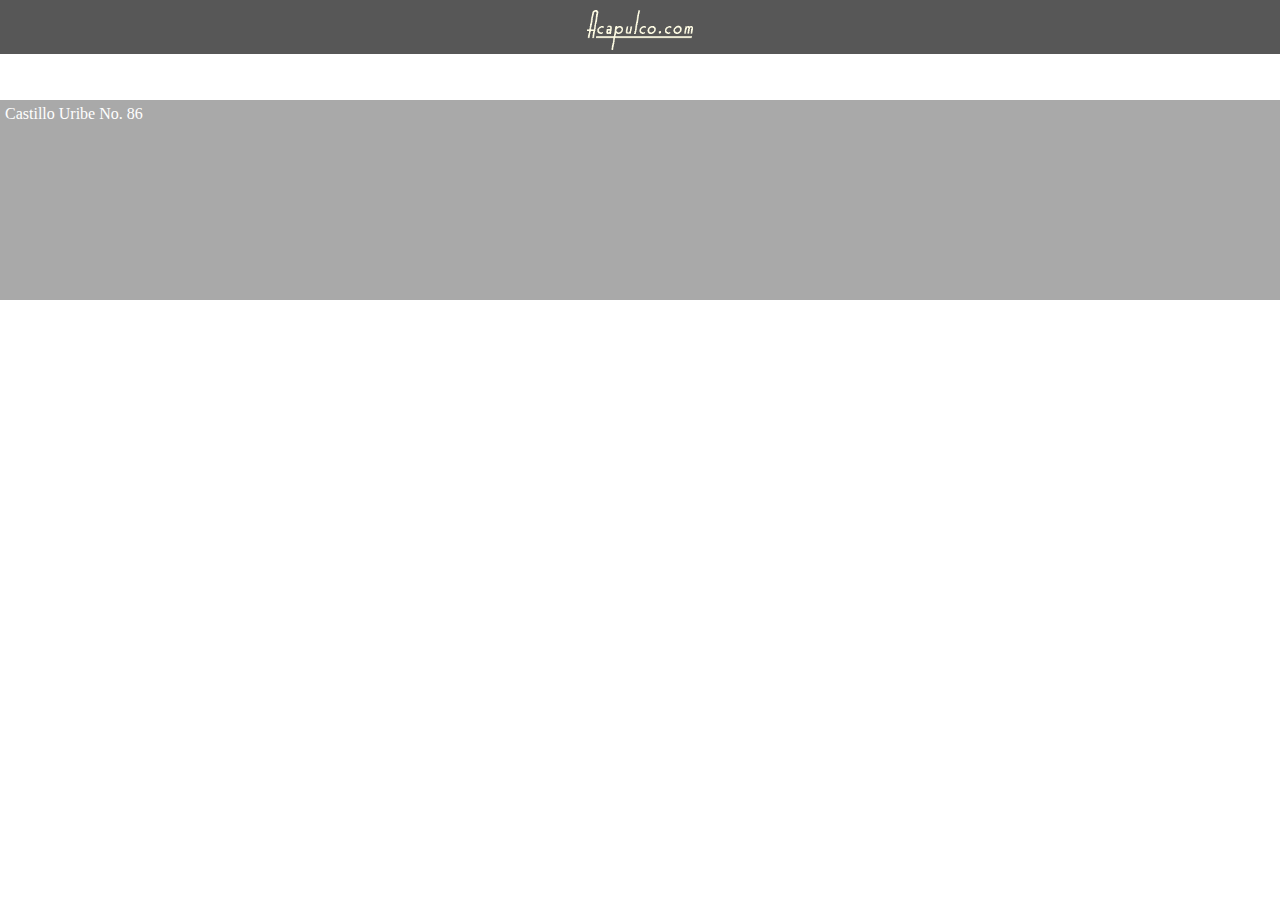
==== admin/index.html @ d7ab0292 "Estructura básica del sitio web" ====
<!doctype html>
<html>
<head>
<meta charset="UTF-8">
<title>Admin Acapulco</title>
<link href="https://fonts.googleapis.com/css?family=Francois+One" rel="stylesheet">
<style>
	a:link {
    	text-decoration: none;
		color: white;
	}

	a:visited {
    	text-decoration: none;
		color: white;
	}

	a:hover {
    	text-decoration: underline;
	}
	
	a:active {
    	text-decoration: underline;
	}

</style>
</head>

<body style="margin:0px;">
	
	<div id="barradenavegacion" style="z-index:1; top: 0px; left: 0px; position: fixed; width: 100%; color: #fff; background-color: rgba(45,45,45,0.8); ">
		
        <div id="logotipo" align="center" style="float: left; width:100%;"><img src="../images/logotipo.png" alt="logotipo acapulco" style="height:40px;  padding-top:10px"></div>
		
</div><!--Fin de barra de navegacion-->	
		
		<div id="footer" style="width: 100%; min-height: 200px; background-color: darkgrey; float:left; margin-top: 100px;">
			
			<div id="Direcciondeprueba" style="color: white; margin-top:20px; float:left; margin: 5px;">Castillo Uribe No. 86</div>
			
		</div>
	
</body>
</html>
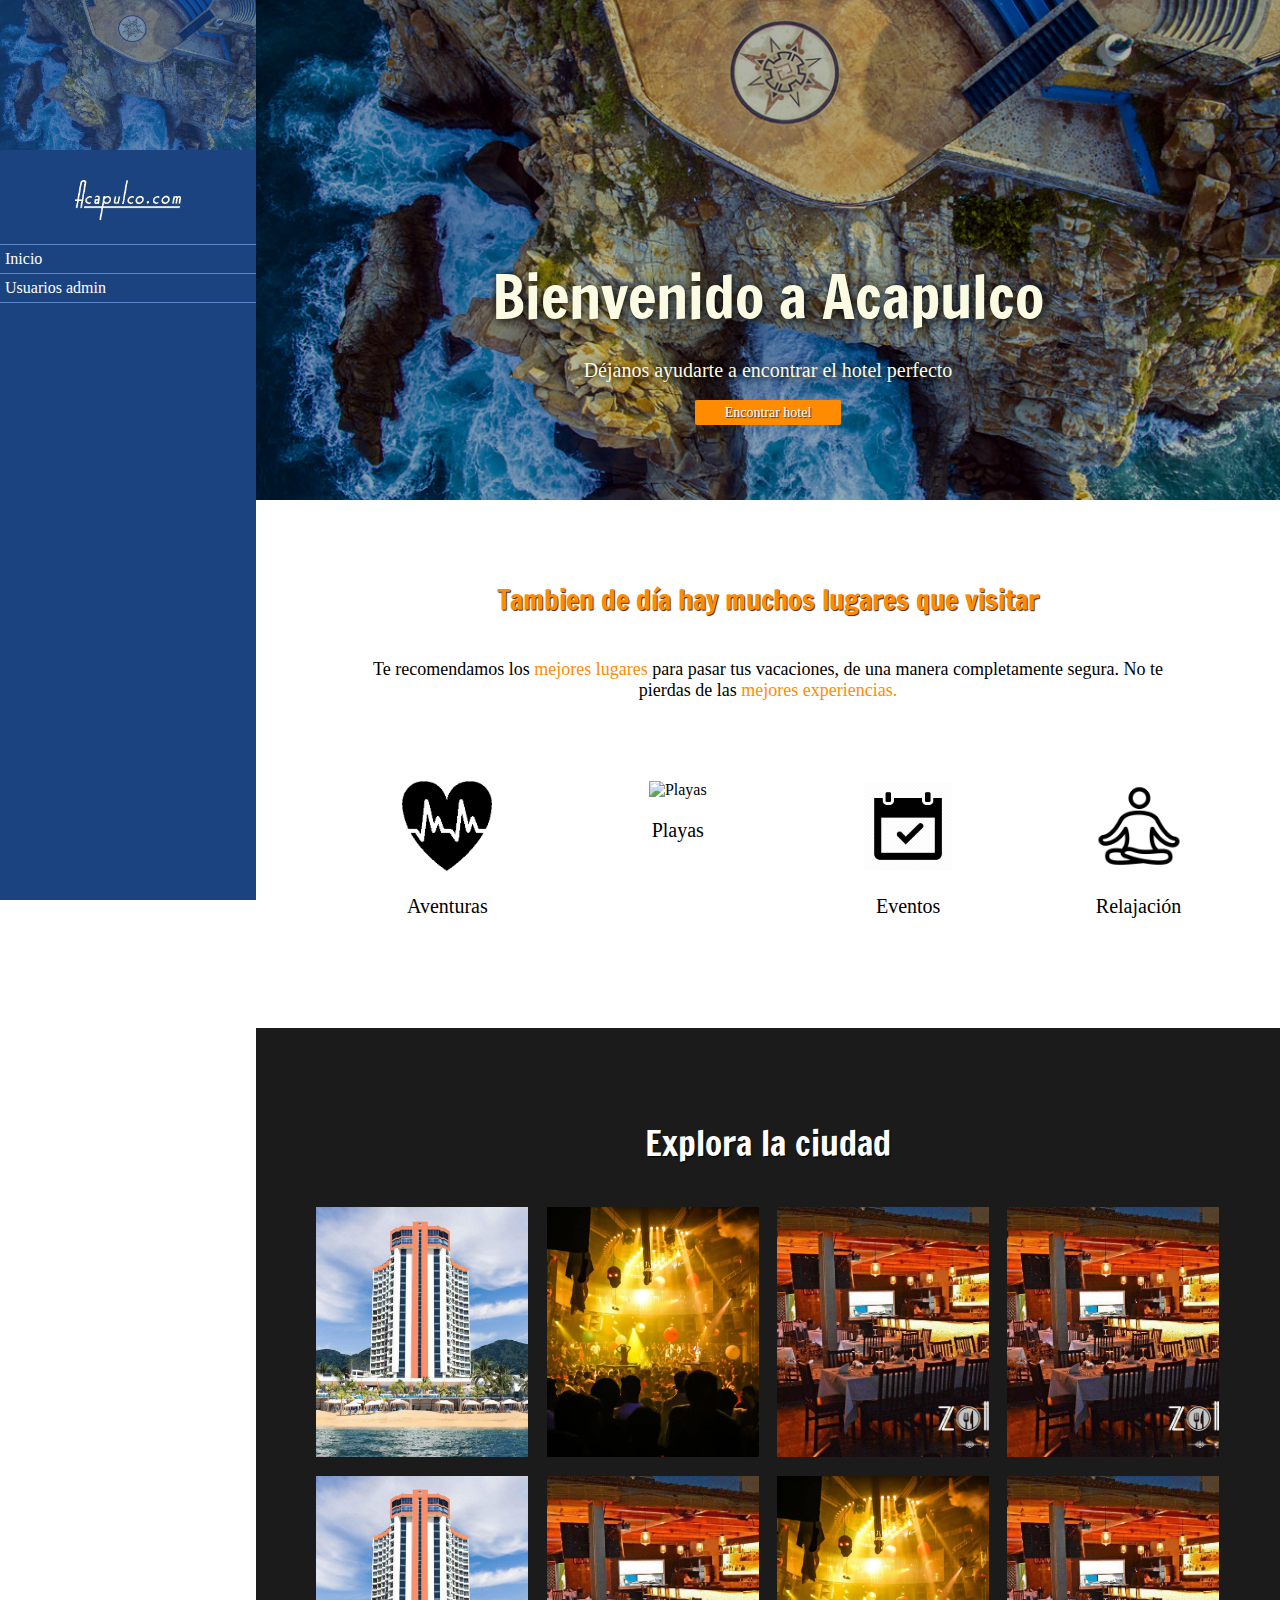
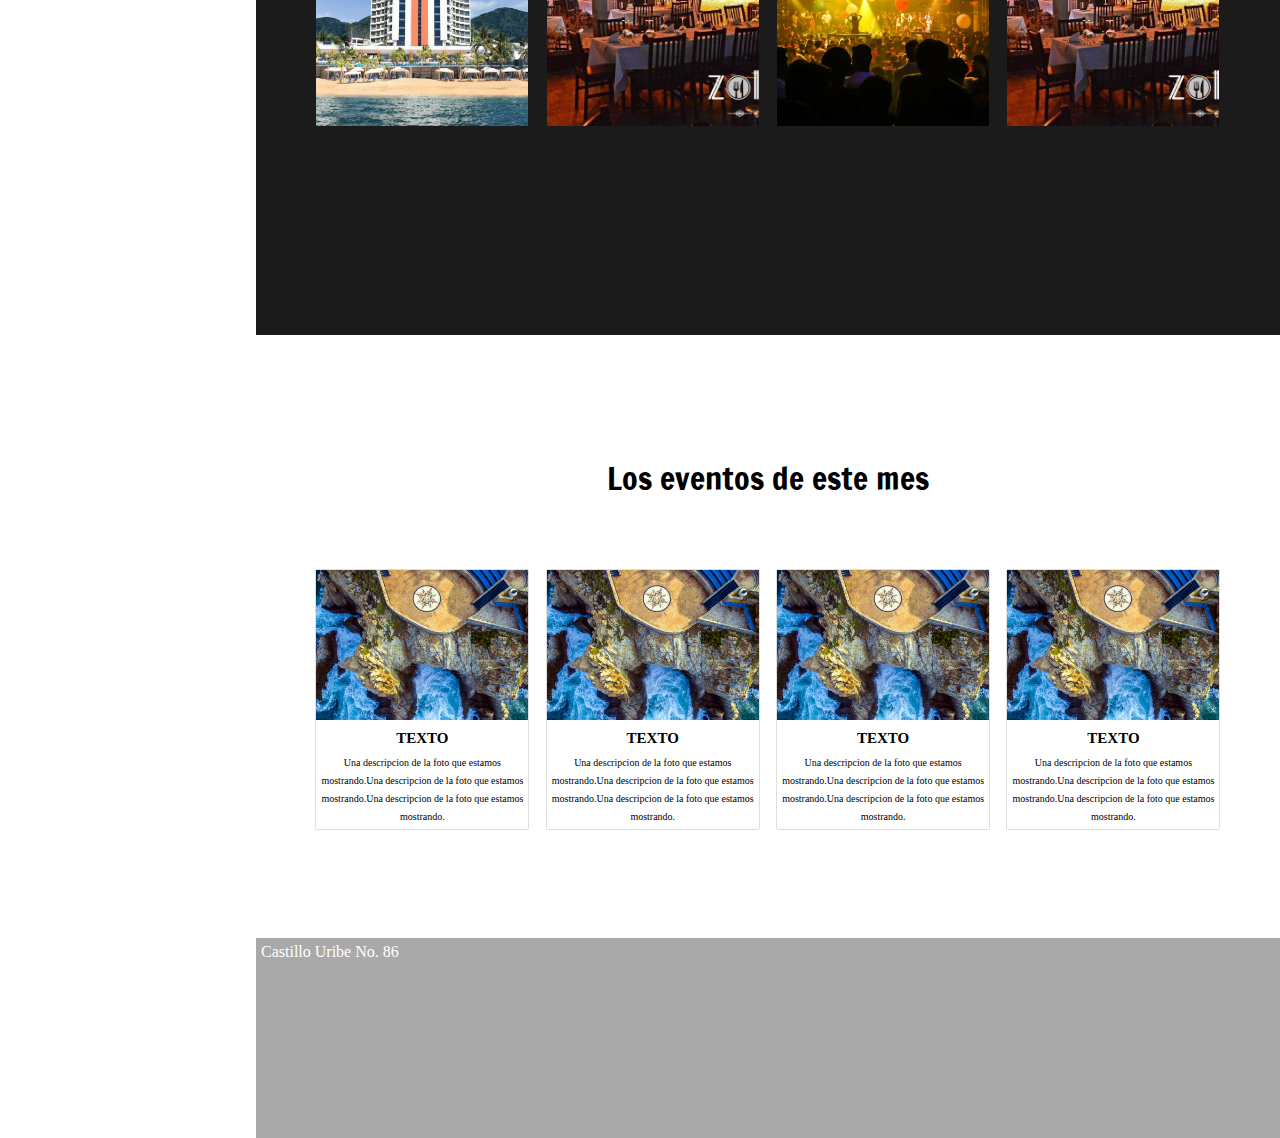
==== commit 755d496c: "Agregué menu de navegación para escritorio y móvil, sigo trabajando con el inicio del admin y el log" ====
--- a/admin/index.html
+++ b/admin/index.html
@@ -1,8 +1,22 @@
+<?php 
+
+require_once('../Connections/acapulco.php');
+session_start();
+
+$usuario = $_SESSION['sesionusuario'];
+
+if ($usuario == '') {
+
+	header("Location: login.php");
+
+}
+
+?>
 <!doctype html>
 <html>
 <head>
 <meta charset="UTF-8">
-<title>Admin Acapulco</title>
+<title>Admin | Acapulco</title>
 <link href="https://fonts.googleapis.com/css?family=Francois+One" rel="stylesheet">
 <style>
 	a:link {
@@ -22,23 +36,383 @@
 	a:active {
     	text-decoration: underline;
 	}
+	
+	
+	
+	
+	
+	/* Estilo de inicio */
+	
+	
+.plan:hover{
+	background-color: orange;
+	color: white;
+}
+
+	/*ELEMENTOS QUE VAN A CAMBIAR EN MOVIL*/
+	
+		
+#textoenimagen{
+	
+	top:-250px; 
+}
+
+#subtituloseccion2 {
+	
+	 font-size: 18px; 
+}
+
+#menudeplanes{
+	
+    margin: 50px 0px 0px 50px;
+}
+
+#plan1{
+	
+	width:25%;
+}
+
+#plan2{
+	
+	width:25%;
+}
+
+#plan3{
+	
+	width:25%;
+}
+
+#plan4{
+	
+	width:25%;
+}
+
+#evento1{
+	
+	width: 23%;
+}
+#evento2{
+	
+	width: 23%;
+}
+#evento3{
+	
+	width: 23%;
+}
+#evento4{
+	
+	width: 23%;
+}
+
+
+	/*CAMBIOS PARA LA VERSION MOVIL*/
+	
+@media only screen and (max-width: 600px) {
+		
+	
+	#textoenimagen{
+	
+		top:-350px; 
+		
+	}
+	
+	#subtituloseccion2 {
+	
+	 font-size: 14px; 
+	}
+	
+	#plan1{
+	
+		width:50%;
+	}
+	
+	#plan2{
+	
+		width:50%;
+	}
+	
+	#plan3{
+	
+		width:50%;
+	}
+	
+	#plan4{
+	
+		width:50%;
+	}
+	
+	#menudeplanes{
+	
+    	margin: 0px;
+	}
+	
+	#evento1{
+	
+		width: 48%;
+	}
+	#evento2{
+	
+		width: 48%;
+	}
+	#evento3{
+	
+		width: 48%;
+	}
+	#evento4{
+	
+		width: 48%;
+	}
+
+	
+}
+
+	
+
 
 </style>
 </head>
 
 <body style="margin:0px;">
 	
-	<div id="barradenavegacion" style="z-index:1; top: 0px; left: 0px; position: fixed; width: 100%; color: #fff; background-color: rgba(45,45,45,0.8); ">
+		<div id="navegacion" style="width: 20%; position: fixed; top: 0px; bottom: 0px; left: 0px; min-height: 60px; background-color: #1b437f; float:left;">
+			
+			<div id="imagebox" style="float: left; width: 100%; height: 150px;"><img src="../images/nautica.jpg" alt="navegacion" style="width: 100%; z-index: -1000;  opacity:0.4; object-fit: cover; height: inherit;"></div>
+			
+			<div id="logotipo" align="center" style="float: left; width: 100%; margin:20px 0px;"><img src="../images/logotipo.png" alt="logotipo acapulco" style="height:40px;  padding-top:10px"></div>
 		
-        <div id="logotipo" align="center" style="float: left; width:100%;"><img src="../images/logotipo.png" alt="logotipo acapulco" style="height:40px;  padding-top:10px"></div>
+			<div id="contenedormenu" style="margin-top: 20px;">
+				
+				<div id="Inicio" style="color: white; float:left; padding:5px 0px 5px 5px; width: 100%; border-top: 1px solid #5b86c7; border-bottom: 1px solid #5b86c7; box-sizing: border-box;">Inicio</div>
+				
+				<div id="menu2" style="color: white; float:left; padding: 5px; width: 100%; border-bottom: 1px solid #5b86c7; box-sizing: border-box;">Usuarios admin</div>
+			
+			</div>
 		
-</div><!--Fin de barra de navegacion-->	
-		
-		<div id="footer" style="width: 100%; min-height: 200px; background-color: darkgrey; float:left; margin-top: 100px;">
+		</div><!--Fin de navegacion-->
+	
+	
+	<!-- El contenido de la pagina de inicio -->
 			
-			<div id="Direcciondeprueba" style="color: white; margin-top:20px; float:left; margin: 5px;">Castillo Uribe No. 86</div>
-			
-		</div>
-	
+			<div id="contenido" style="width:80%; margin-left:20%;">
+				
+				<!--Seccion 1-->
+	
+                <div id="galeríaprincipal" style="margin-top:0px; height: 500px; text-align: center; color: white; background-color: black;">
+                
+                    <img src="../images/nautica.jpg" alt="navegacion" style="width: 100%; z-index: -1000;  opacity:0.7; object-fit: cover; height: inherit;">
+                    
+                    <div id="textoenimagen" style="width:100%; text-align: center; color: #fbfae3; position: relative; text-shadow: 1px 1px 10px #000;">
+                        
+                        <div id="titulogaleria" style="font-size: 60px;font-family: 'Francois One', sans-serif;">Bienvenido a Acapulco</div>
+                        
+                        <div id="subtitulogaleria" style="font-size: 20px; margin-top: 2%; margin-bottom: 2%;">Déjanos ayudarte a encontrar el hotel perfecto</div>
+                                    
+                        <a href="https://hoteles.acapulco.com/?s=1#1"><span style="text-shadow:1px 1px 1px #333; background-color: darkorange; font-size: 14px; margin-top: 2%; padding: 5px 30px 5px 30px; border-radius: 2px; user-select: none;">Encontrar hotel</span></a>
+                        
+                    </div>
+                
+                </div><!--Fin de Galeria principal-->
+                
+            <!--Seccion 2-->
+                
+                <div id="seccion2" align="center" style="width: 100%; margin-bottom:150px;">
+                    
+                    <div id="tituloseccion2" style="text-align: center; color:darkorange; margin-top: 80px; font-size: 28px; text-shadow: 1px 1px 1px #232323; font-family: 'Francois One', sans-serif;">Tambien de día hay muchos lugares que visitar</div>
+                    
+                    <div id="subtituloseccion2" style="text-align: center; margin-top: 40px; width:80%;">Te recomendamos los <span style="color:darkorange">mejores lugares</span> para pasar tus vacaciones, de una manera completamente segura. No te pierdas de las <span style="color:darkorange">mejores experiencias.</span></div>
+                    
+                    <div id="menudeplanes" style="width:90%;">
+                    
+                        <div id="plan1" class="plan" style="float: left; padding: 20px 0px 20px 0px ;">
+                            
+                            <img src="../images/planes/cardiac.png" alt="Aventuras" style="height:90px;  padding:10px 5px 10px 5px;">
+                            <div id="descripcionplan1" style="font-size: 20px; margin-top:10px;">Aventuras</div>
+                            
+                        </div>
+                        
+                        <div id="plan2" class="plan" style="float: left; padding: 20px 0px 20px 0px ;">
+                            
+                            <img src="images/planes/beach.png" alt="Playas" style="height:90px;  padding:10px 5px 10px 5px;">
+                            <div id="descripcionplan2" style="font-size: 20px; margin-top:10px;">Playas</div>
+                            
+                        </div>
+                        
+                        <div id="plan3" class="plan" style="float: left; padding: 20px 0px 20px 0px ;">
+                        
+                            <img src="../images/planes/event.png" alt="Eventos" style="height:90px;  padding:10px 5px 10px 5px;">
+                            <div id="descripcionplan3" style="font-size: 20px; margin-top:10px;">Eventos</div>
+                        
+                        </div>
+                        
+                        <div id="plan4" class="plan" style="float: left; padding: 20px 0px 20px 0px ;">
+                        
+                            <img src="../images/planes/rest.png" alt="Relajación" style="height:90px;  padding:10px 5px 10px 5px;">
+                            <div id="descripcionplan4" style="font-size: 20px; margin-top:10px;">Relajación</div>
+
+                        </div>
+                        
+                    </div><!--Fin de menu de planes-->
+                    
+                </div><!--Fin de la seccion 2-->
+                
+            <!--Seccion 3-->
+                    
+                <div id="seccion3" align="center">
+                    
+                    <div id="explorar" style="background-color: #1b1b1b; width:100%; float:left; margin-top:90px; padding-bottom:200px;">
+                        
+                        <div id="tituloexplorar" style="text-align: center; color:white; margin: 90px 0px 30px 0px; font-size: 35px; text-shadow: 1px 1px 1px #000;font-family: 'Francois One', sans-serif;">Explora la ciudad</div>
+                        
+                        <div id="contenedorexplorar" style="width:90%;">
+                        
+                            <div id="hoteles" style="margin:1%; overflow:hidden; box-sizing: border-box; float: left; width: 23%; height: 250px; ">
+                        
+                                <img src="../images/explorar/copacabana.jpg" alt="Copa Cabana" style="height:inherit; width:100%; object-fit: cover;">
+                            
+                            </div>
+                            
+                            <div id="discotecas" style="margin:1%; overflow:hidden; box-sizing: border-box; float: left; width: 23%; height: 250px; ">
+                        
+                                <img src="../images/explorar/palladium.jpg" alt="Palladium" style="height:inherit; width:100%; object-fit: cover;">
+                            
+                            </div>
+                            
+                            <div id="restaurantes" style="margin:1%; overflow:hidden; box-sizing: border-box; float: left; width: 23%; height: 250px;  ">
+                        
+                                <img src="../images/explorar/zolache.jpg" alt="Palladium" style="height:inherit; width:100%; object-fit: cover;">
+                            
+                            </div>
+                            
+                            <div id="tiendas" style="margin:1%; overflow:hidden; box-sizing: border-box; float: left; width: 23%; height: 250px; ">
+                        
+                                <img src="../images/explorar/zolache.jpg" alt="Palladium" style="height:inherit; width:100%; object-fit: cover;">
+                            
+                            </div>
+                            
+                            <div id="test1" style="margin:1%; overflow:hidden; box-sizing: border-box; float: left; width: 23%; height: 250px; ">
+                        
+                                <img src="../images/explorar/copacabana.jpg" alt="Copa Cabana" style="height:inherit; width:100%; object-fit: cover;">
+                            
+                            </div>
+                            
+                            <div id="test3" style="margin:1%; overflow:hidden; box-sizing: border-box; float: left; width: 23%; height: 250px;  ">
+                        
+                                <img src="../images/explorar/zolache.jpg" alt="Palladium" style="height:inherit; width:100%; object-fit: cover;">
+                            
+                            </div>
+                            
+                            <div id="test2" style="margin:1%; overflow:hidden; box-sizing: border-box; float: left; width: 23%; height: 250px; ">
+                        
+                                <img src="../images/explorar/palladium.jpg" alt="Palladium" style="height:inherit; width:100%; object-fit: cover;">
+                            
+                            </div>
+                            
+                            <div id="test4" style="margin:1%; overflow:hidden; box-sizing: border-box; float: left; width: 23%; height: 250px; ">
+                        
+                                <img src="../images/explorar/zolache.jpg" alt="Palladium" style="height:inherit; width:100%; object-fit: cover;">
+                            
+                            </div>
+                            
+                        </div><!--Fin de contenedorexplorar-->
+                        
+                    </div><!--Fin de explorar-->
+                
+                </div><!--Fin de la seccion 3-->
+                
+            <!--Seccion 4-->
+                
+                    <div id="seccion4" align="center" style="width: 100%; float: left;">
+                    
+                        <div id="tituloseccion4" style="text-align: center; color:black; margin-top: 120px; font-size: 32px; font-family: 'Francois One', sans-serif;">Los eventos de este mes</div>
+                    
+                        <div id="contenedoreventos" style="width: 90%; margin-top: 60px;">
+                            
+                            <div id="evento1" style="margin:1%; float:left; box-shadow: 0px 0px 1px #444;">
+                                
+                                <div id="contenedorimagen" style="height: 150px; width: 100%;">
+                                    
+                                    <img src="../images/nautica.jpg" alt="playa" style="object-fit: cover; width:100%; height:inherit;">
+                                    
+                                </div>
+                                
+                                <div id="contenedortexto" style="padding: 5px; overflow: hidden;">
+                                    
+                                    <h3 style="margin: 5px; font-size: 15px;">TEXTO</h3>
+                                    
+                                    <span style="font-size:10px;"> Una descripcion de la foto que estamos mostrando.Una descripcion de la foto que estamos mostrando.Una descripcion de la foto que estamos mostrando.</span>
+                                    
+                                </div>
+                                
+                            </div>
+                            
+                            <div id="evento2" style="margin:1%; float:left; box-shadow: 0px 0px 1px #444;">
+                                
+                                <div id="contenedorimagen" style="height: 150px; width: 100%;">
+                                    
+                                    <img src="../images/nautica.jpg" alt="playa" style="object-fit: cover; width:100%; height:inherit;">
+                                    
+                                </div>
+                                
+                                <div id="contenedortexto" style="padding: 5px; overflow: hidden;">
+                                    
+                                    <h3 style="margin: 5px; font-size: 15px;">TEXTO</h3>
+                                    
+                                    <span style="font-size:10px;"> Una descripcion de la foto que estamos mostrando.Una descripcion de la foto que estamos mostrando.Una descripcion de la foto que estamos mostrando.</span>
+                                    
+                                </div>
+                            </div>
+                            
+                            <div id="evento3" style="margin:1%; float:left; box-shadow: 0px 0px 1px #444;">
+                                
+                                
+                                <div id="contenedorimagen" style="height: 150px; width: 100%;">
+                                    
+                                    <img src="../images/nautica.jpg" alt="playa" style="object-fit: cover; width:100%; height:inherit;">
+                                    
+                                </div>
+                                
+                                <div id="contenedortexto" style="padding: 5px; overflow: hidden;">
+                                    
+                                    <h3 style="margin: 5px; font-size: 15px;">TEXTO</h3>
+                                    
+                                    <span style="font-size:10px;"> Una descripcion de la foto que estamos mostrando.Una descripcion de la foto que estamos mostrando.Una descripcion de la foto que estamos mostrando.</span>
+                                    
+                                </div>
+                                
+                            </div>
+                            
+                            <div id="evento4" style="margin:1%; float:left; box-shadow: 0px 0px 1px #444;">
+                                
+                                <div id="contenedorimagen" style="height: 150px; width: 100%;">
+                                    
+                                    <img src="../images/nautica.jpg" alt="playa" style="object-fit: cover; width:100%; height:inherit;">
+                                    
+                                </div>
+                                
+                                <div id="contenedortexto" style="padding: 5px; overflow: hidden;">
+                                    
+                                    <h3 style="margin: 5px; font-size: 15px;">TEXTO</h3>
+                                    
+                                    <span style="font-size:10px;"> Una descripcion de la foto que estamos mostrando.Una descripcion de la foto que estamos mostrando.Una descripcion de la foto que estamos mostrando.</span>
+                                    
+                                </div>
+                            
+                        	</div>
+                        
+                    	</div><!--Fin de la contenedor eventos-->
+					
+				</div><!--Fin de la seccion4-->
+                
+                    
+                    <div id="footer" style="width: 100%; min-height: 200px; background-color: darkgrey; float:left; margin-top: 100px;">
+                        
+                        <div id="prueba" style="color: white; margin-top:20px; float:left; margin: 5px;">Castillo Uribe No. 86</div>
+                        
+                    </div><!--Fin de footer-->
+                
+                            
+			</div><!--Fin de contenido-->
+                    
+                
 </body>
 </html>
